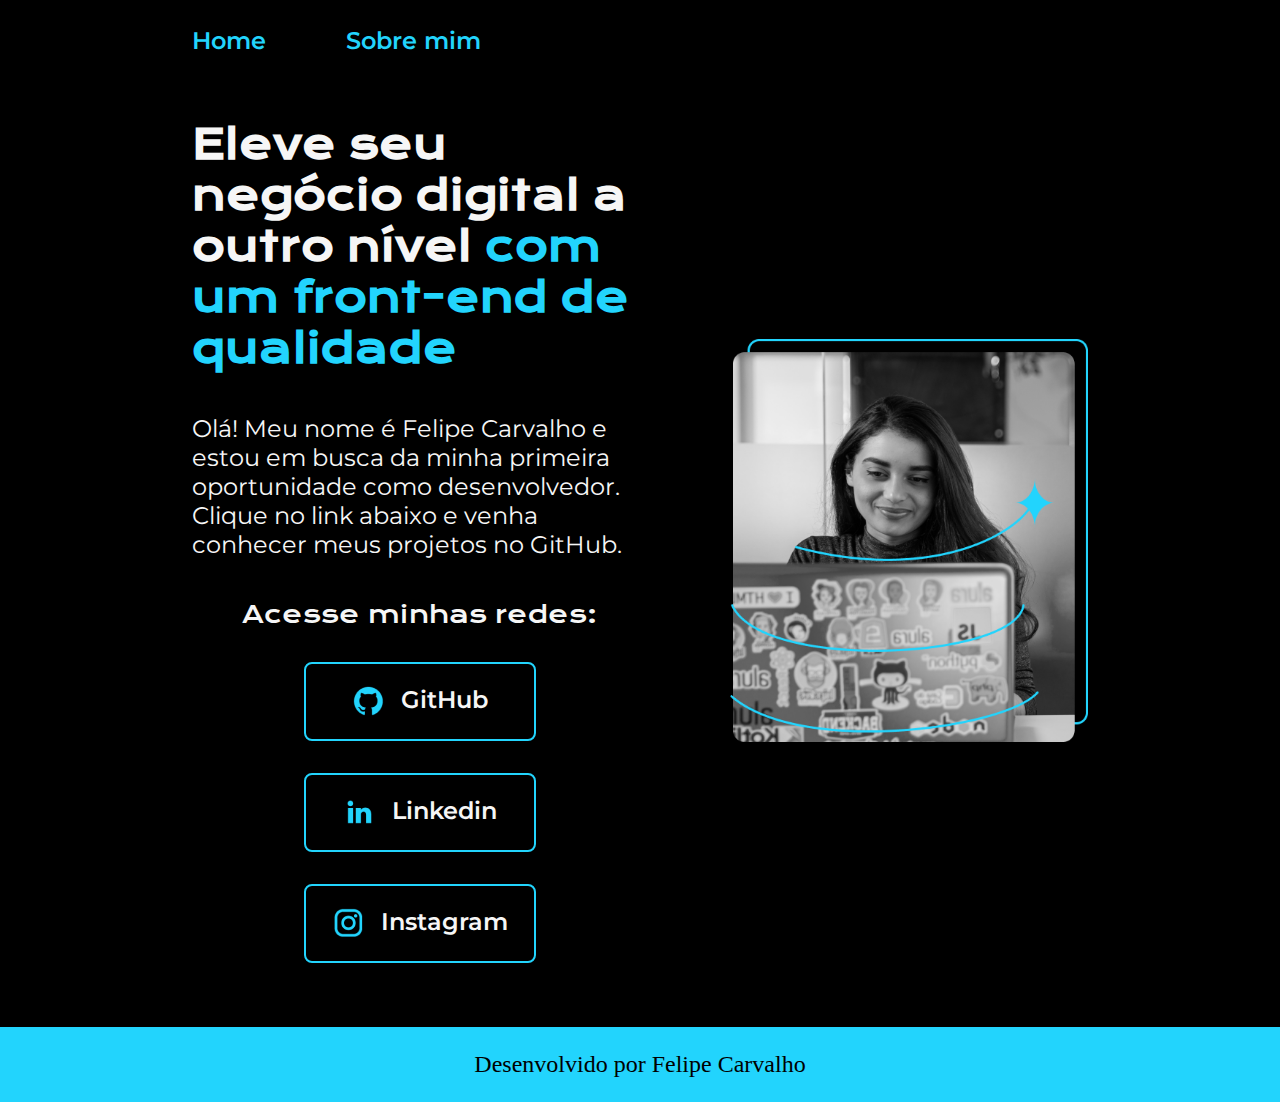
==== index.html @ 3f8dfe7f "first commit" ====
<!DOCTYPE html>
<html lang="en">
<head>
    <meta charset="UTF-8">
    <meta http-equiv="X-UA-Compatible" content="IE=edge">
    <meta name="viewport" content="width=device-width, initial-scale=1.0">

    <link rel="stylesheet" href="styles/style.css">

    <title>Portifolio</title>
</head>
<body>
    <header class="cabecalho">
        <nav class="cabecalho__menu">
            <a class="cabecalho__menu__link" href="index.html">Home</a>
            <a class="cabecalho__menu__link" href="about.html">Sobre mim</a>
        </nav>
    </header>
    <main class="apresentacao">
        <section class="apresentacao__conteudo">
            <h1 class="apresentacao__conteudo__titulo">Eleve seu negócio digital a outro nível<strong class="titulo-destaque"> com um front-end de qualidade</strong></h1>
            <p class="apresentacao__conteudo__texto">Olá! Meu nome é Felipe Carvalho e estou em busca da minha primeira oportunidade como desenvolvedor.
             Clique no link abaixo e venha conhecer meus projetos no GitHub.
            </p>
            <div class="apresentacao__links">
                <h2 class="apresentacao__links__subtitulo">Acesse minhas redes:</h2>

                <a class="apresentacao__links__navegacao" href="https://github.com/Felipe200304">
                    <img src="assets/github.png" alt="icone do github">
                    GitHub
                </a>
                <a class="apresentacao__links__navegacao" href="https://www.linkedin.com/in/felipe-carvalho-31b730247/">
                   <img src="assets/linkedin.png" alt="icone do linkedin">
                   Linkedin
                </a>
                <a class="apresentacao__links__navegacao" href="https://www.instagram.com/verasfelipe2/">
                    <img src="assets/instagram.png" alt="icone do instagram">
                    Instagram
                </a></div>
           
        </section>
        <img class="apresentacao__imagem" src="assets/Imagem.png" alt="Foto de uma pessoa programadora">
    </main>
    <footer class="rodape">
        <p>Desenvolvido por Felipe Carvalho</p>
    </footer>   
</body> 
</html>
---- styles/style.css ----
@import url('https://fonts.googleapis.com/css2?family=Krona+One&display=swap');
@import url('https://fonts.googleapis.com/css2?family=Krona+One&family=Montserrat:ital,wght@0,100..900;1,100..900&display=swap');

:root{

    --cor-primaria:#000000;
    --cor-secundaria:#F6F6F6;
    --cor-terciaria: #22D4FD;
    --cor-hover:#272727;

    --fonte-primaria: "Krona One", sans-serif;
    --fonte-secundaria: "Montserrat", sans-serif;
}

* {
    margin: 0px;
    padding: 0px;
}
body {
    box-sizing: border-box;
    background-color: var(--cor-primaria);
    color: var(--cor-secundaria);
    
}
.cabecalho{
    padding: 2% 0% 0% 15%;
}
.cabecalho__menu{
    display: flex;
    gap: 80px;
}
.cabecalho__menu__link{
    color: var(--cor-terciaria);
    font-family: var(--fonte-secundaria);
    font-weight: 600;
    font-size: 1.5rem;
    text-decoration: none;
} 
.apresentacao {
    padding: 5% 15%;
    display: flex;
    align-items: center;
    justify-content: space-between;
    gap: 82px;

}
.apresentacao__conteudo {
    width: 50%; /* fazer com que a img seja 50%  da tag pai dessa img filha da tag main*/
    display: flex;
    flex-direction: column;
    gap: 40px;
    flex-grow: 1; /* O conteúdo pode crescer para ocupar mais espaço */
}
.apresentacao__imagem{
    width: 40%;  /* fazer com que a img seja 50%  da tag pai dessa img filha da tag main*/
}
.apresentacao__conteudo__titulo {
    font-size: 2.5rem;  /* para encontrar esse valor qtdPx/16 */
    font-family: var(--fonte-primaria);
}
.titulo-destaque {
    color: var(--cor-terciaria);
}
.apresentacao__conteudo__texto {
    font-size: 1.5rem;
    font-family: var(--fonte-secundaria);
}
.apresentacao__links {
    display: flex;
    flex-direction: column;
    justify-content: space-between;
    align-items: center;
    gap: 32px;
}
.apresentacao__links__subtitulo {
    font-family: var(--fonte-primaria);
    font-size: 1.5rem;
    font-weight: 400;
}

.apresentacao__links__navegacao{
    display: flex;
    justify-content: center;
    gap: 16px;
    border: 2px solid var(--cor-terciaria);
    width: 50%;
    text-align: center;
    border-radius: 8px;
    font-size: 1.5rem;
    font-weight: 600;
    padding: 21.5px 0;
    text-decoration: none;
    color: var(--cor-secundaria);
   font-family: var(--fonte-secundaria);
}

.apresentacao__links__navegacao:hover{
    background-color: var(--cor-hover);     
}

.rodape{
    padding: 24px;
    color: var(--cor-primaria);
    background-color: var(--cor-terciaria);
    text-align: center;    
    font-size: 1.5rem;
    font-weight: 400;
}

@media(max-width: 1188px){

    .cabecalho{
        padding: 8%;
    }

    .cabecalho__menu{
        justify-content: center;
    }

    .apresentacao{
        padding: 5%;
        flex-direction: column-reverse ;
    }

    .apresentacao__conteudo{
        width: auto;
    }
}
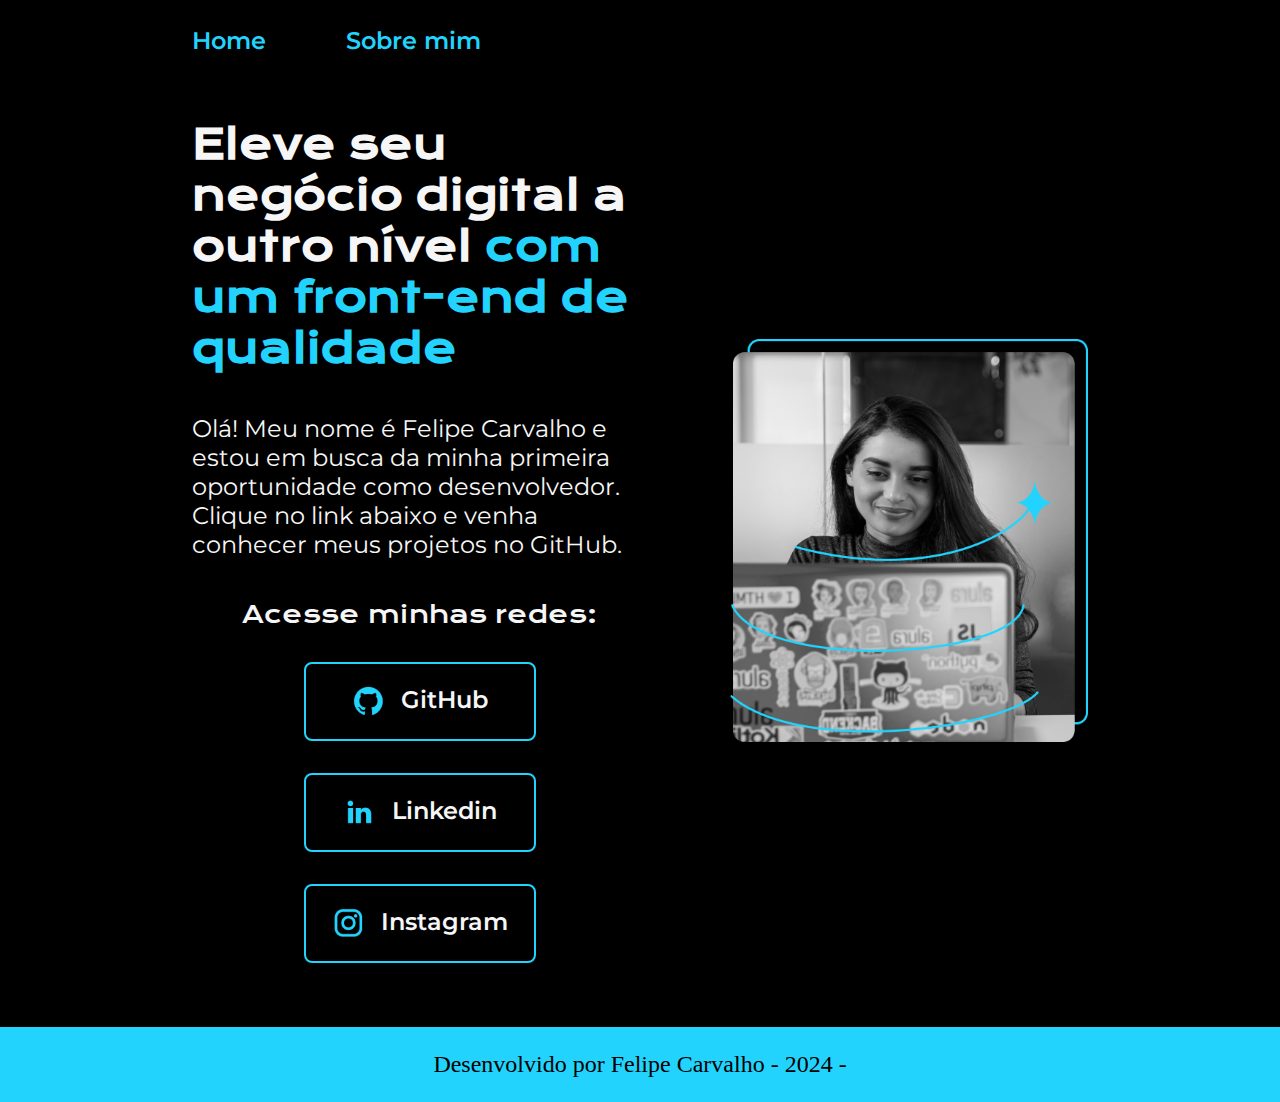
==== commit cf7756ac: "testet" ====
--- a/index.html
+++ b/index.html
@@ -42,7 +42,7 @@
         <img class="apresentacao__imagem" src="assets/Imagem.png" alt="Foto de uma pessoa programadora">
     </main>
     <footer class="rodape">
-        <p>Desenvolvido por Felipe Carvalho</p>
+        <p>Desenvolvido por Felipe Carvalho - 2024 - </p>
     </footer>   
 </body> 
 </html>